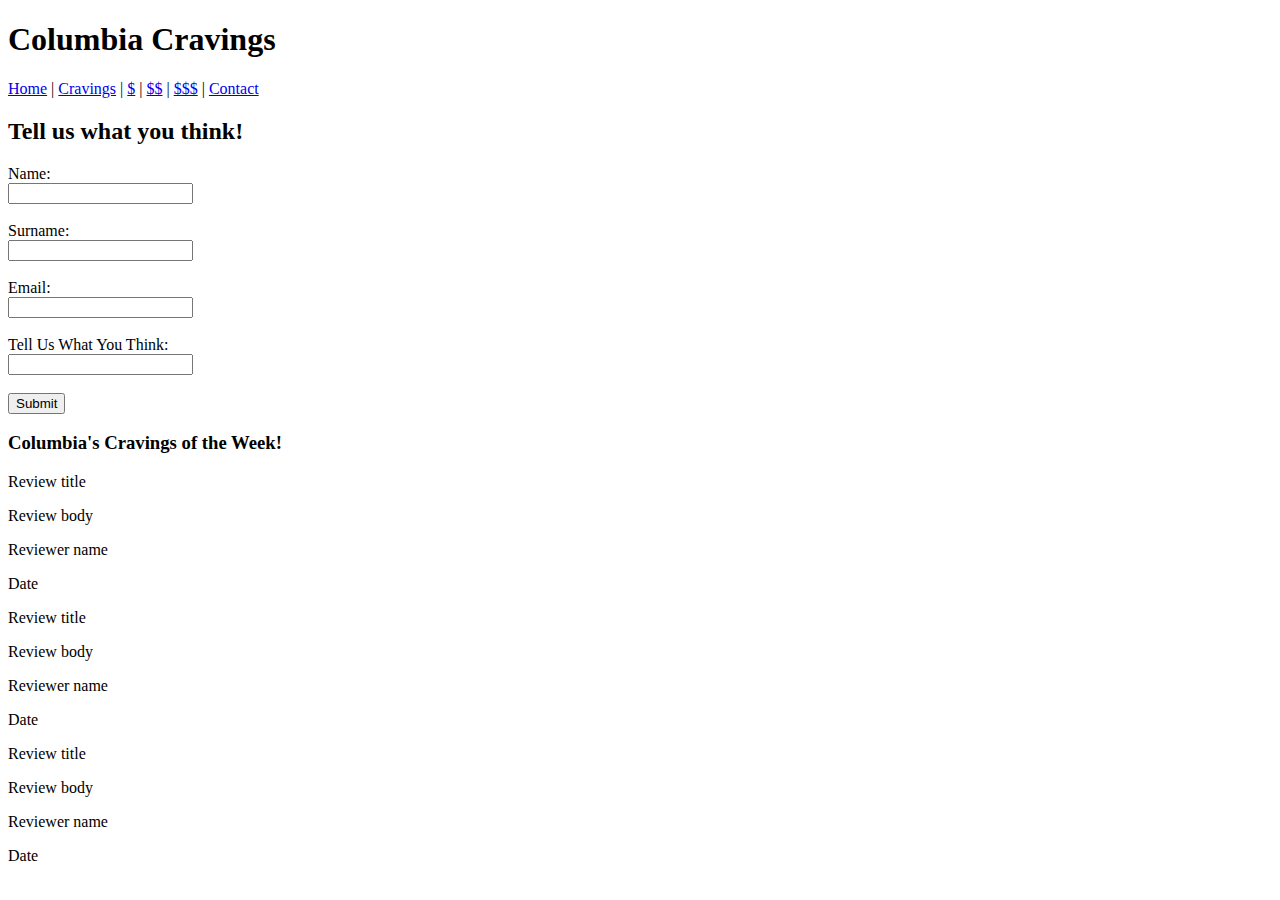
==== contact.html @ 6a6e09fd "Add files via upload" ====
<!DOCTYPE html>
<html lang="en">
<head>
    <meta charset="UTF-8">
    <title>Columbia Cravings</title>
</head>
<body>

    <!-- Logo -->
    <h1>Columbia Cravings</h1>

    <!-- Navigation Bar -->
    <div>
        <a href="#">Home</a> |
        <a href="#">Cravings</a> |
        <a href="#">$</a> |
        <a href="#">$$</a> |
        <a href="#">$$$</a> |
        <a href="#">Contact</a>
    </div>   

    <!-- Contact Form -->
    <h2>Tell us what you think!</h2>
    <form>
        <label>Name:</label><br>
        <input type="text"><br><br>

        <label>Surname:</label><br>
        <input type="text"><br><br>

        <label>Email:</label><br>
        <input type="text"><br><br>

        <label>Tell Us What You Think:</label><br>
        <input type="text"><br><br>

        <button type="submit">Submit</button>
    </form>


    <!-- Reviews -->
    <h3>Columbia's Cravings of the Week!</h3>
    <div>
        <p>Review title</p>
        <p>Review body</p>
        <p>Reviewer name</p>
        <p>Date</p>
    </div>

    <div>
        <p>Review title</p>
        <p>Review body</p>
        <p>Reviewer name</p>
        <p>Date</p>
    </div>

    <div>
        <p>Review title</p>
        <p>Review body</p>
        <p>Reviewer name</p>
        <p>Date</p>
    </div>
</body>
</html>
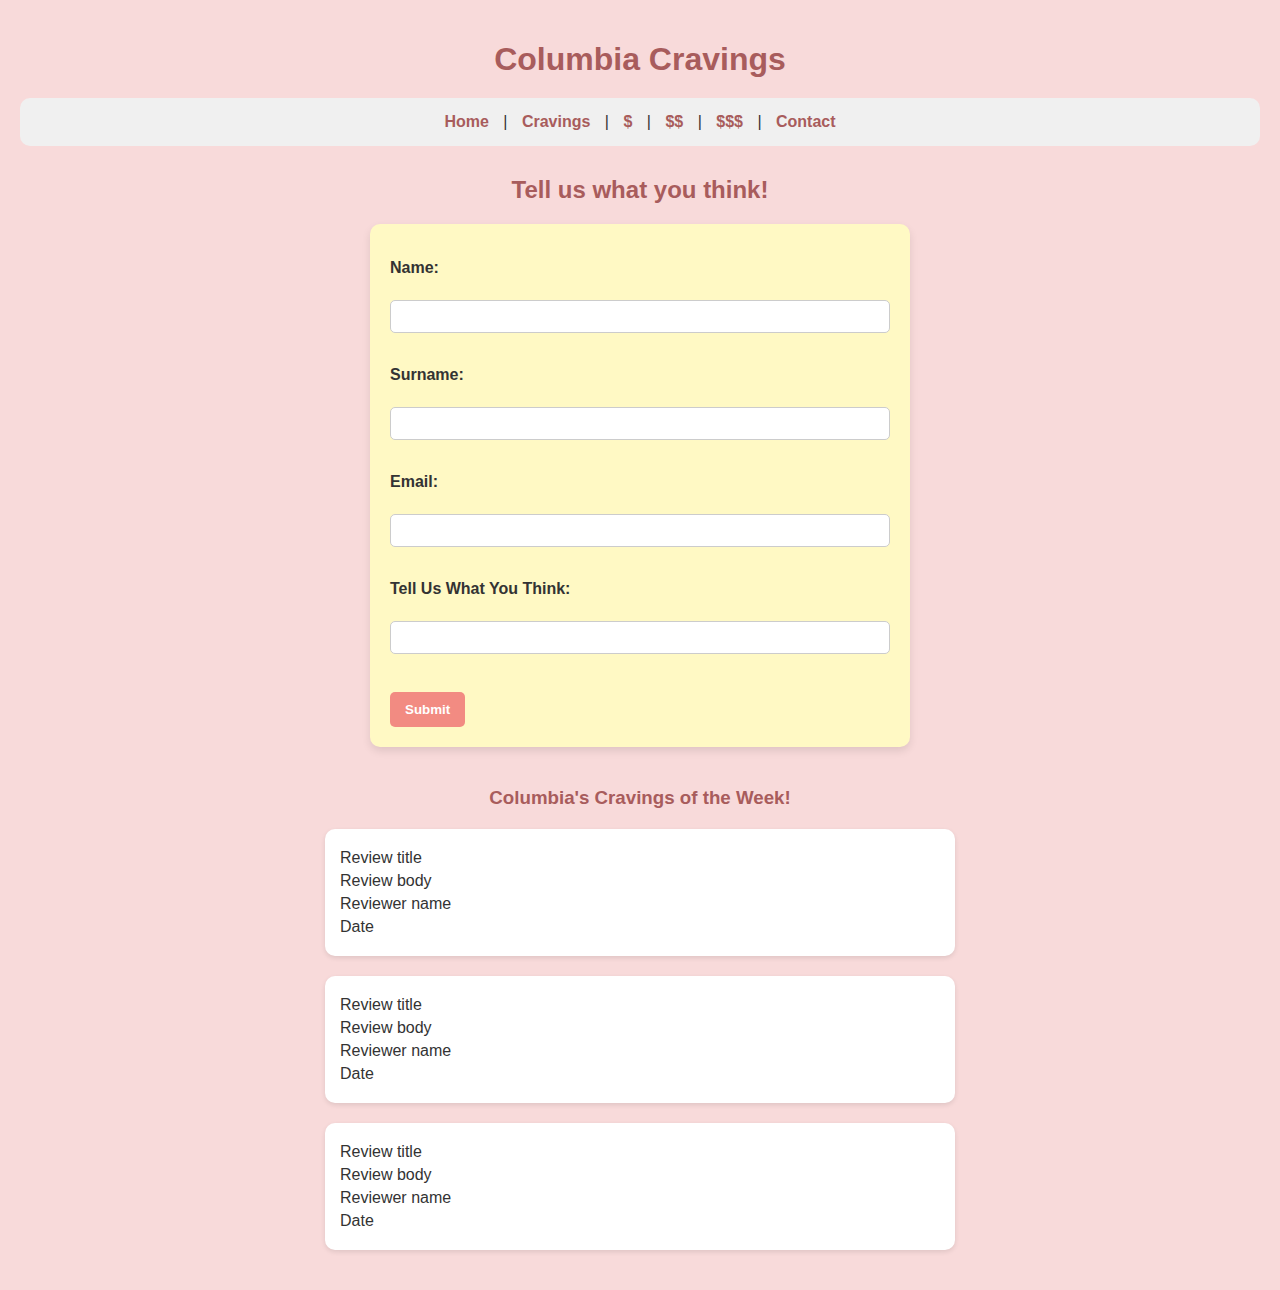
==== commit 0fb15c5a: "Update contact.html" ====
--- a/contact.html
+++ b/contact.html
@@ -1,8 +1,22 @@
 <!DOCTYPE html>
 <html lang="en">
 <head>
+    <!-- Google tag (gtag.js) -->
+<script async src="https://www.googletagmanager.com/gtag/js?id=G-6DNQH6Y9GF"></script>
+<script>
+  window.dataLayer = window.dataLayer || [];
+  function gtag(){dataLayer.push(arguments);}
+  gtag('js', new Date());
+
+  gtag('config', 'G-6DNQH6Y9GF');
+</script>
     <meta charset="UTF-8">
+    <meta name="description" content="where to eat">
+    <meta name="keywords" content="food,columbia,dinner,restaurant">
+    <meta name="author" content="Lakyn Seamster">
+    <meta name="viewport" content="width=device-width, initial-scale=1.0">
     <title>Columbia Cravings</title>
+    <link rel="stylesheet" href="sheet.css">
 </head>
 <body>
 
@@ -10,13 +24,13 @@
     <h1>Columbia Cravings</h1>
 
     <!-- Navigation Bar -->
-    <div>
+    <div class="nav-container">
         <a href="#">Home</a> |
         <a href="#">Cravings</a> |
         <a href="#">$</a> |
         <a href="#">$$</a> |
-        <a href="#">$$$</a> |
-        <a href="#">Contact</a>
+        <a href="content.html">$$$</a> |
+        <a href="contact.html">Contact</a>
     </div>   
 
     <!-- Contact Form -->
@@ -40,21 +54,21 @@
 
     <!-- Reviews -->
     <h3>Columbia's Cravings of the Week!</h3>
-    <div>
+    <div class="review">
         <p>Review title</p>
         <p>Review body</p>
         <p>Reviewer name</p>
         <p>Date</p>
     </div>
 
-    <div>
+    <div class="review">
         <p>Review title</p>
         <p>Review body</p>
         <p>Reviewer name</p>
         <p>Date</p>
     </div>
 
-    <div>
+    <div class="review">
         <p>Review title</p>
         <p>Review body</p>
         <p>Reviewer name</p>
--- a/sheet.css
+++ b/sheet.css
@@ -0,0 +1,95 @@
+/* ======= GENERAL PAGE STYLING ======= */
+body {
+    background-color: #f8dada; /* Light pink background like other pages */
+    font-family: Arial, sans-serif; /* Clean and readable font */
+    color: #333; /* Dark gray for good contrast */
+    padding: 20px;
+    margin: 0;
+}
+
+/* ======= HEADERS (Title, Section Titles) ======= */
+h1, h2, h3 {
+    text-align: center; /* Centered headers for clean layout */
+    color: #a85c5c; /* Soft pastel red used across site */
+    margin-bottom: 20px;
+}
+
+/* ======= NAVIGATION BAR CONTAINER ======= */
+.nav-container {
+    background-color: #f0f0f0; /* Light gray background box */
+    padding: 15px;
+    border-radius: 10px; /* Soft rounded corners */
+    margin-bottom: 30px;
+    text-align: center;
+}
+
+/* ======= NAVIGATION LINKS ======= */
+.nav-container a {
+    color: #a85c5c; /* Matches title color */
+    text-decoration: none;
+    font-weight: bold;
+    margin: 0 10px;
+}
+
+.nav-container a:hover {
+    text-decoration: underline; /* Adds hover effect */
+}
+
+/* ======= CONTACT FORM STYLING ======= */
+form {
+    background-color: #fff9c4; /* Soft pastel yellow box for form */
+    padding: 20px;
+    border-radius: 10px;
+    max-width: 500px; /* Keep form readable */
+    margin: 0 auto 40px auto; /* Centered on the page */
+    box-shadow: 0 4px 8px rgba(0,0,0,0.1); /* Light shadow for depth */
+}
+
+/* Form labels */
+form label {
+    font-weight: bold;
+    display: block;
+    margin-top: 15px;
+}
+
+/* Form inputs */
+form input {
+    width: 100%;
+    padding: 8px;
+    margin-top: 5px;
+    border-radius: 5px;
+    border: 1px solid #ccc;
+    box-sizing: border-box;
+}
+
+/* Submit button */
+form button {
+    margin-top: 20px;
+    background-color: #f28b82; /* Pastel red like other buttons */
+    color: white;
+    border: none;
+    padding: 10px 15px;
+    border-radius: 5px;
+    font-weight: bold;
+    cursor: pointer;
+}
+
+/* Hover effect for submit button */
+form button:hover {
+    background-color: #e57373; /* Slightly darker red */
+}
+
+/* ======= REVIEW BOX STYLING ======= */
+div.review {
+    background-color: white; /* Clean background for readability */
+    padding: 15px;
+    border-radius: 10px;
+    max-width: 600px;
+    margin: 0 auto 20px auto; /* Centered and spaced */
+    box-shadow: 0 2px 5px rgba(0,0,0,0.1); /* Soft shadow */
+}
+
+/* Review text formatting */
+div.review p {
+    margin: 5px 0; /* Small spacing between lines */
+}
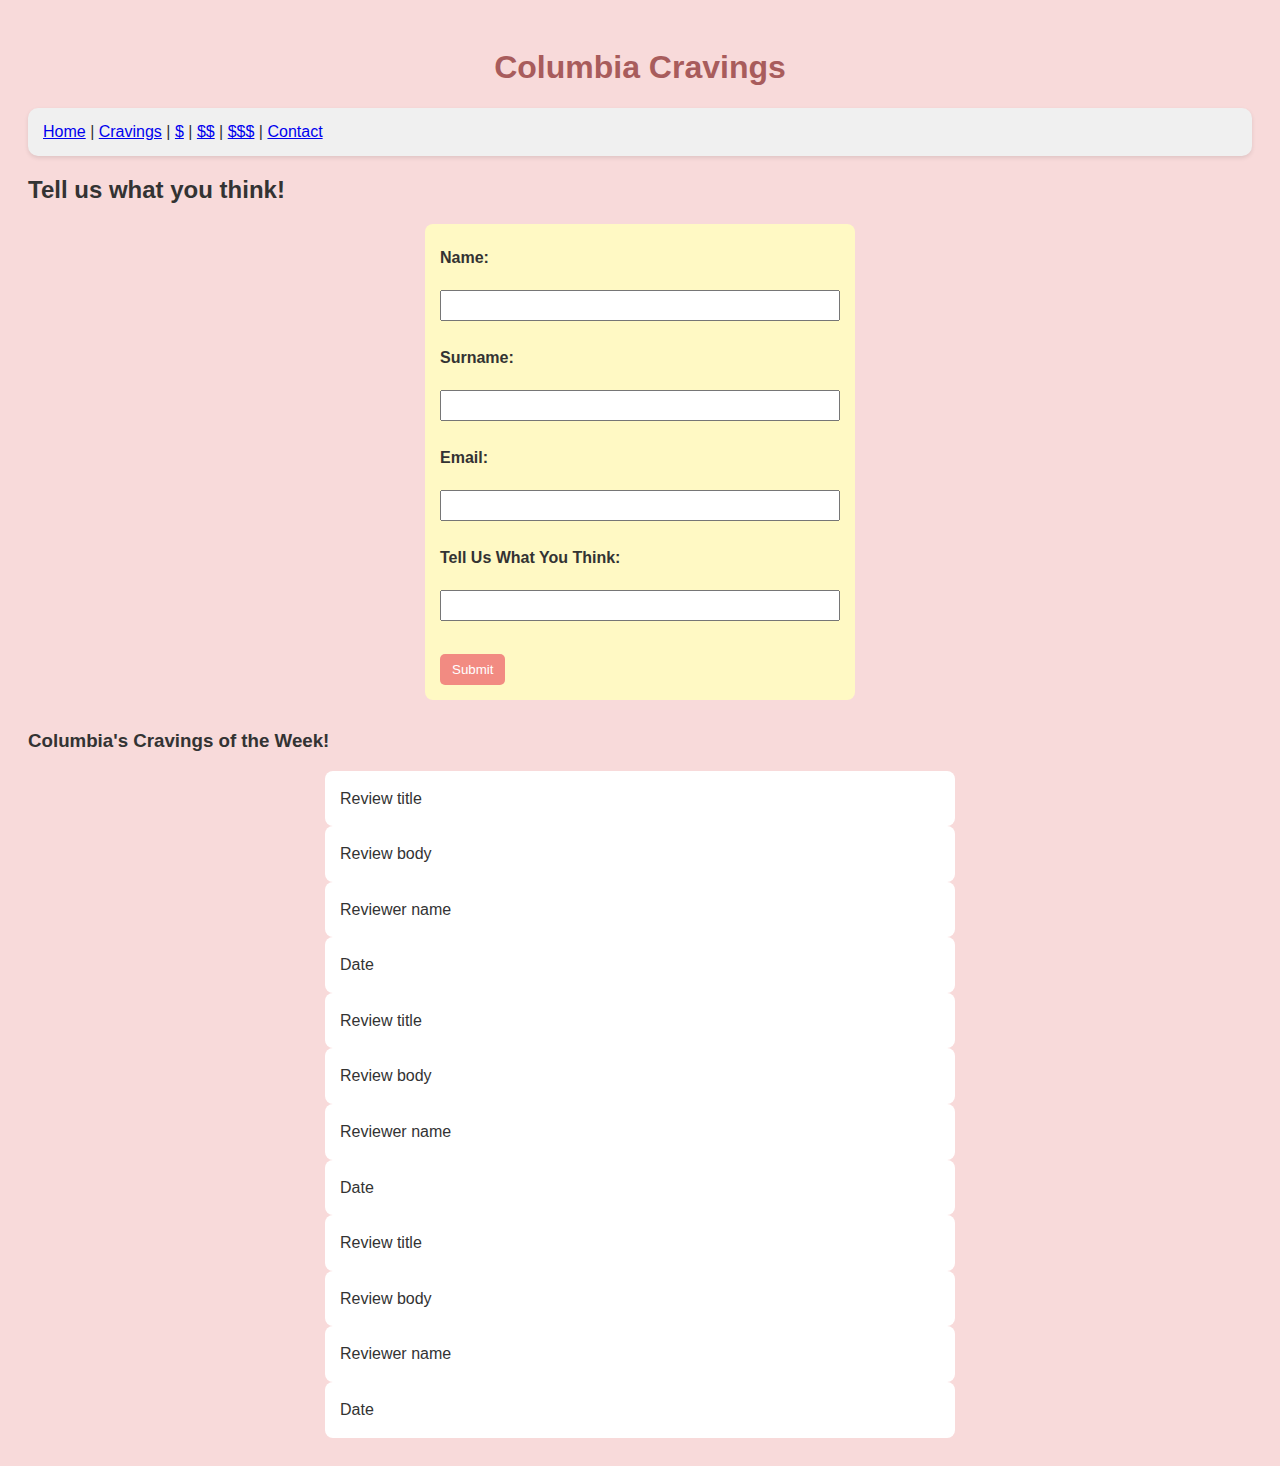
==== commit 592c7328: "Update contact.html" ====
--- a/contact.html
+++ b/contact.html
@@ -16,7 +16,7 @@
     <meta name="author" content="Lakyn Seamster">
     <meta name="viewport" content="width=device-width, initial-scale=1.0">
     <title>Columbia Cravings</title>
-    <link rel="stylesheet" href="sheet.css">
+    <link rel="stylesheet" href="style.css">
 </head>
 <body>
 
--- a/style.css
+++ b/style.css
@@ -0,0 +1,90 @@
+/* ======= BASIC PAGE STYLING ======= */
+body {
+    background-color: #f8dada; /* Muted pink background */
+    font-family: Arial, sans-serif;
+    color: #333;
+    padding: 20px;
+}
+
+/* ======= PAGE HEADER ======= */
+h1 {
+    text-align: center;
+    color: #a85c5c; /* pastel red */
+}
+
+/*  NAVIGATION BAR WRAPPER  */
+.nav-container {
+    background-color: #f0f0f0; /* Light gray (neutral) box around nav */
+    padding: 15px;
+    border-radius: 10px;
+    margin-bottom: 20px;
+    box-shadow: 0 2px 4px rgba(0,0,0,0.1); /* subtle shadow */
+}
+
+/* NAVIGATION BAR LINKS */
+nav {
+    display: flex;
+    justify-content: center;
+    gap: 15px;
+    flex-wrap: wrap;
+}
+
+nav a {
+    color: #a85c5c; /* Pastel red */
+    text-decoration: none;
+    font-weight: bold;
+}
+
+nav a:hover {
+    text-decoration: underline;
+}
+
+/* ======= FORM SECTION ======= */
+form {
+    background-color: #fff9c4; /* pastel yellow */
+    padding: 15px;
+    max-width: 400px;
+    margin: 0 auto 30px auto;
+    border-radius: 8px;
+}
+
+/* Labels */
+form label {
+    font-weight: bold;
+    display: block;
+    margin-top: 10px;
+}
+
+/* Inputs */
+form input {
+    width: 100%;
+    padding: 6px;
+    margin-top: 5px;
+    box-sizing: border-box;
+}
+
+/* Submit Button */
+form button {
+    margin-top: 15px;
+    background-color: #f28b82; /* Soft pastel red */
+    color: white;
+    border: none;
+    padding: 8px 12px;
+    border-radius: 5px;
+    cursor: pointer;
+}
+
+form button:hover {
+    background-color: #e57373;
+}
+
+/* ======= DESCRIPTION SECTION ======= */
+div > p {
+    max-width: 600px;
+    margin: 0 auto;
+    padding: 15px;
+    background-color: white;
+    border-radius: 8px;
+    line-height: 1.6;
+}
+
